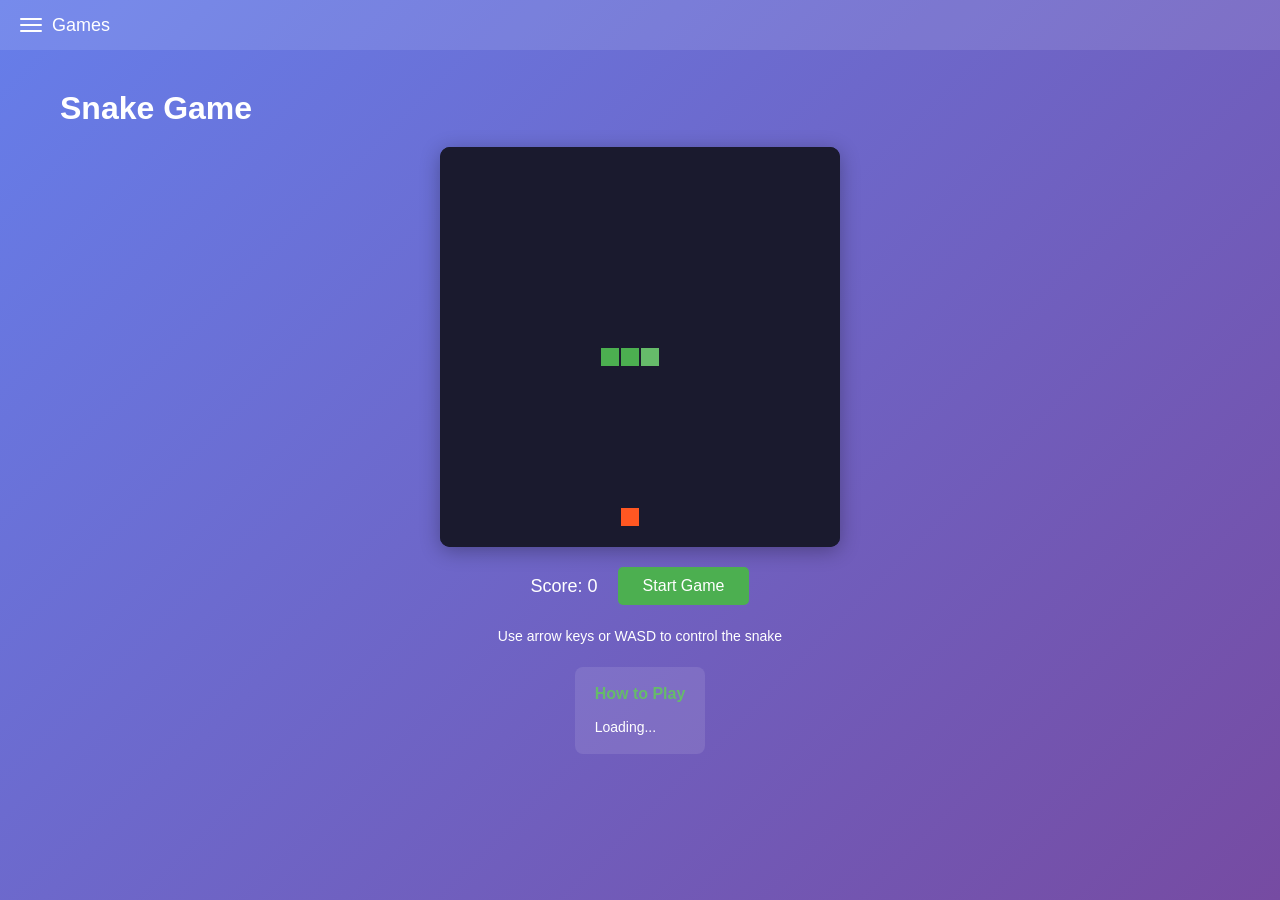
==== index.html @ 15c40516 "add usage add readme" ====
<!DOCTYPE html>
<html lang="en">
<head>
<meta charset="UTF-8">
<meta name="viewport" content="width=device-width, initial-scale=1.0">
<title>Snake Game</title>
<style>
* { margin: 0; padding: 0; box-sizing: border-box; }
body { font-family: Arial, sans-serif; background: linear-gradient(135deg, #667eea 0%, #764ba2 100%); min-height: 100vh; }

/* Collapsible game menu */
.game-nav {
  background: rgba(255, 255, 255, 0.1);
  padding: 0 20px;
  position: relative;
  display: flex;
  align-items: center;
  height: 50px;
}
.menu-btn {
  background: none;
  border: none;
  color: white;
  font-size: 18px;
  cursor: pointer;
  display: flex;
  align-items: center;
  gap: 10px;
  padding: 0;
  height: 100%;
}
.menu-btn:hover { opacity: 0.8; }
.hamburger {
  display: flex;
  flex-direction: column;
  gap: 4px;
  width: 22px;
}
.hamburger span {
  display: block;
  height: 2px;
  background: white;
  border-radius: 1px;
  transition: all 0.3s;
}
.menu-btn.open .hamburger span:nth-child(1) { transform: rotate(45deg) translate(4px, 4px); }
.menu-btn.open .hamburger span:nth-child(2) { opacity: 0; }
.menu-btn.open .hamburger span:nth-child(3) { transform: rotate(-45deg) translate(4px, -4px); }

.games-dropdown {
  display: none;
  position: absolute;
  top: 50px;
  left: 0;
  right: 0;
  background: rgba(30, 30, 60, 0.95);
  backdrop-filter: blur(10px);
  padding: 10px 0;
  z-index: 100;
  animation: slideDown 0.2s ease;
}
.games-dropdown.open { display: block; }
@keyframes slideDown {
  from { opacity: 0; transform: translateY(-5px); }
  to { opacity: 1; transform: translateY(0); }
}
.games-dropdown a {
  display: block;
  color: white;
  text-decoration: none;
  padding: 12px 24px;
  font-size: 16px;
  transition: background 0.2s;
}
.games-dropdown a:hover { background: rgba(255, 255, 255, 0.15); }
.games-dropdown a.current {
  background: rgba(255, 255, 255, 0.2);
  font-weight: bold;
  border-left: 3px solid #66BB6A;
}

main { padding: 40px 20px; max-width: 1200px; margin: 0 auto; }
main h1 { color: white; margin-bottom: 20px; }
main p { color: white; line-height: 1.6; }
.game-container { display: flex; flex-direction: column; align-items: center; gap: 20px; }
#gameCanvas {
  background: #1a1a2e;
  border-radius: 10px;
  box-shadow: 0 4px 20px rgba(0, 0, 0, 0.3);
}
.game-info { display: flex; align-items: center; gap: 20px; color: white; font-size: 18px; }
#startBtn {
  padding: 10px 25px;
  font-size: 16px;
  background: #4CAF50;
  color: white;
  border: none;
  border-radius: 5px;
  cursor: pointer;
  transition: background 0.3s;
}
#startBtn:hover { background: #45a049; }
.game-controls { color: rgba(255, 255, 255, 0.8); font-size: 14px; }
.usage-panel {
  background: rgba(255, 255, 255, 0.1);
  padding: 15px 20px;
  border-radius: 8px;
  max-width: 400px;
  color: white;
  font-size: 14px;
  line-height: 1.5;
}
.usage-panel h3 {
  margin-bottom: 10px;
  font-size: 16px;
  color: #66BB6A;
}
</style>
</head>
<body>
<div class="game-nav">
  <button class="menu-btn" id="menuBtn">
    <div class="hamburger"><span></span><span></span><span></span></div>
    <span class="menu-label">Games</span>
  </button>
  <div class="games-dropdown" id="gamesDropdown"></div>
</div>
<main>
  <h1>Snake Game</h1>
  <div class="game-container">
    <canvas id="gameCanvas" width="400" height="400"></canvas>
    <div class="game-info">
      <p>Score: <span id="score">0</span></p>
      <button id="startBtn">Start Game</button>
    </div>
    <div class="game-controls">
      <p>Use arrow keys or WASD to control the snake</p>
    </div>
    <div class="usage-panel" id="usagePanel">
      <h3>How to Play</h3>
      <p id="usageText">Loading...</p>
    </div>
  </div>
</main>
<script>
// Navigator logic
let currentLang = 'en';
let gamesData = {};

async function loadGames() {
  try {
    const response = await fetch('https://zihaohong.github.io/data/links/games.json');
    gamesData = await response.json();
    renderGamesDropdown();
    renderUsagePanel();
  } catch (error) {
    console.error('Error loading games:', error);
  }
}

function renderUsagePanel() {
  const langData = gamesData[currentLang] || gamesData['en'];
  const currentGame = langData.games.find(game => game.link === 'snake-game/');
  if (currentGame && currentGame.usage) {
    document.getElementById('usageText').textContent = currentGame.usage;
  }
}

function renderGamesDropdown() {
  const container = document.getElementById('gamesDropdown');
  const langData = gamesData[currentLang] || gamesData['en'];

  if (!langData.games || langData.games.length === 0) {
    container.innerHTML = '';
    return;
  }

  container.innerHTML = langData.games.map(game => {
    const isCurrent = game.link === 'snake-game/';
    return `<a href="${game.link}" class="${isCurrent ? 'current' : ''}">${game.title}</a>`;
  }).join('');
}

function detectLanguage() {
  const lang = navigator.language.toLowerCase();
  if (lang.startsWith('zh')) { currentLang = 'zh'; }
}

detectLanguage();
loadGames();

// Toggle dropdown
document.getElementById('menuBtn').addEventListener('click', function() {
  this.classList.toggle('open');
  document.getElementById('gamesDropdown').classList.toggle('open');
});

// Close dropdown when clicking outside
document.addEventListener('click', function(e) {
  if (!e.target.closest('.game-nav')) {
    document.getElementById('menuBtn').classList.remove('open');
    document.getElementById('gamesDropdown').classList.remove('open');
  }
});

// Snake Game Logic
const SnakeGame = {
  canvas: null,
  ctx: null,
  gridSize: 20,
  snake: [],
  food: {},
  direction: 'right',
  nextDirection: 'right',
  score: 0,
  gameLoop: null,
  isRunning: false,

  init: function() {
    this.canvas = document.getElementById('gameCanvas');
    this.ctx = this.canvas.getContext('2d');
    this.reset();
    this.bindEvents();
    this.draw();
  },

  reset: function() {
    this.snake = [
      {x: 10, y: 10},
      {x: 9, y: 10},
      {x: 8, y: 10}
    ];
    this.direction = 'right';
    this.nextDirection = 'right';
    this.score = 0;
    this.spawnFood();
    document.getElementById('score').textContent = this.score;
  },

  spawnFood: function() {
    const maxX = Math.floor(this.canvas.width / this.gridSize);
    const maxY = Math.floor(this.canvas.height / this.gridSize);
    this.food = {
      x: Math.floor(Math.random() * maxX),
      y: Math.floor(Math.random() * maxY)
    };
  },

  bindEvents: function() {
    document.addEventListener('keydown', (e) => {
      const key = e.key.toLowerCase();
      if (['arrowup', 'w'].includes(key) && this.direction !== 'down') {
        this.nextDirection = 'up';
      } else if (['arrowdown', 's'].includes(key) && this.direction !== 'up') {
        this.nextDirection = 'down';
      } else if (['arrowleft', 'a'].includes(key) && this.direction !== 'right') {
        this.nextDirection = 'left';
      } else if (['arrowright', 'd'].includes(key) && this.direction !== 'left') {
        this.nextDirection = 'right';
      }
    });
    document.getElementById('startBtn').addEventListener('click', () => {
      if (!this.isRunning) { this.start(); }
    });
  },

  start: function() {
    this.reset();
    this.isRunning = true;
    document.getElementById('startBtn').textContent = 'Playing...';
    document.getElementById('startBtn').disabled = true;
    this.gameLoop = setInterval(() => this.update(), 100);
  },

  update: function() {
    this.direction = this.nextDirection;
    const head = {...this.snake[0]};
    switch (this.direction) {
      case 'up': head.y--; break;
      case 'down': head.y++; break;
      case 'left': head.x--; break;
      case 'right': head.x++; break;
    }
    const maxX = Math.floor(this.canvas.width / this.gridSize);
    const maxY = Math.floor(this.canvas.height / this.gridSize);
    if (head.x < 0 || head.x >= maxX || head.y < 0 || head.y >= maxY ||
        this.snake.some(segment => segment.x === head.x && segment.y === head.y)) {
      this.gameOver();
      return;
    }
    this.snake.unshift(head);
    if (head.x === this.food.x && head.y === this.food.y) {
      this.score += 10;
      document.getElementById('score').textContent = this.score;
      this.spawnFood();
    } else {
      this.snake.pop();
    }
    this.draw();
  },

  draw: function() {
    this.ctx.fillStyle = '#1a1a2e';
    this.ctx.fillRect(0, 0, this.canvas.width, this.canvas.height);
    this.ctx.fillStyle = '#4CAF50';
    this.snake.forEach((segment, index) => {
      this.ctx.fillStyle = index === 0 ? '#66BB6A' : '#4CAF50';
      this.ctx.fillRect(
        segment.x * this.gridSize + 1,
        segment.y * this.gridSize + 1,
        this.gridSize - 2,
        this.gridSize - 2
      );
    });
    this.ctx.fillStyle = '#FF5722';
    this.ctx.fillRect(
      this.food.x * this.gridSize + 1,
      this.food.y * this.gridSize + 1,
      this.gridSize - 2,
      this.gridSize - 2
    );
  },

  gameOver: function() {
    this.isRunning = false;
    clearInterval(this.gameLoop);
    document.getElementById('startBtn').textContent = 'Start Game';
    document.getElementById('startBtn').disabled = false;
    alert(`Game Over! Score: ${this.score}`);
  }
};

document.addEventListener('DOMContentLoaded', () => SnakeGame.init());
</script>
</body>
</html>
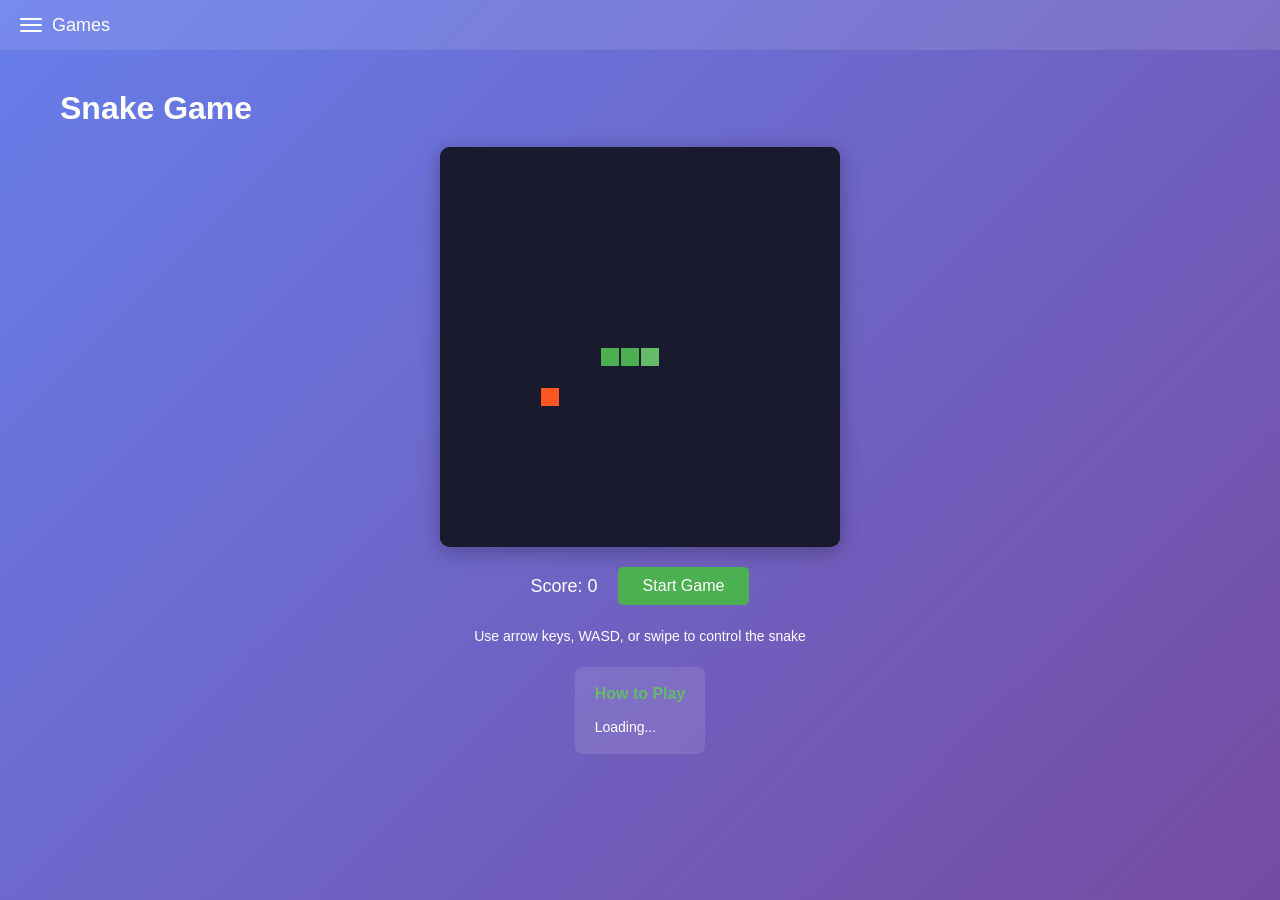
==== commit b3bfb055: "swipe by phone" ====
--- a/index.html
+++ b/index.html
@@ -134,7 +134,7 @@
       <button id="startBtn">Start Game</button>
     </div>
     <div class="game-controls">
-      <p>Use arrow keys or WASD to control the snake</p>
+      <p>Use arrow keys, WASD, or swipe to control the snake</p>
     </div>
     <div class="usage-panel" id="usagePanel">
       <h3>How to Play</h3>
@@ -262,6 +262,47 @@
     document.getElementById('startBtn').addEventListener('click', () => {
       if (!this.isRunning) { this.start(); }
     });
+
+    // Touch/swipe controls for mobile
+    let touchStartX = 0;
+    let touchStartY = 0;
+    const minSwipeDistance = 30;
+
+    this.canvas.addEventListener('touchstart', (e) => {
+      touchStartX = e.touches[0].clientX;
+      touchStartY = e.touches[0].clientY;
+      e.preventDefault();
+    }, { passive: false });
+
+    this.canvas.addEventListener('touchmove', (e) => {
+      e.preventDefault();
+    }, { passive: false });
+
+    this.canvas.addEventListener('touchend', (e) => {
+      const touchEndX = e.changedTouches[0].clientX;
+      const touchEndY = e.changedTouches[0].clientY;
+      const deltaX = touchEndX - touchStartX;
+      const deltaY = touchEndY - touchStartY;
+
+      if (Math.abs(deltaX) > Math.abs(deltaY)) {
+        if (Math.abs(deltaX) > minSwipeDistance) {
+          if (deltaX > 0 && this.direction !== 'left') {
+            this.nextDirection = 'right';
+          } else if (deltaX < 0 && this.direction !== 'right') {
+            this.nextDirection = 'left';
+          }
+        }
+      } else {
+        if (Math.abs(deltaY) > minSwipeDistance) {
+          if (deltaY > 0 && this.direction !== 'up') {
+            this.nextDirection = 'down';
+          } else if (deltaY < 0 && this.direction !== 'down') {
+            this.nextDirection = 'up';
+          }
+        }
+      }
+      e.preventDefault();
+    }, { passive: false });
   },
 
   start: function() {
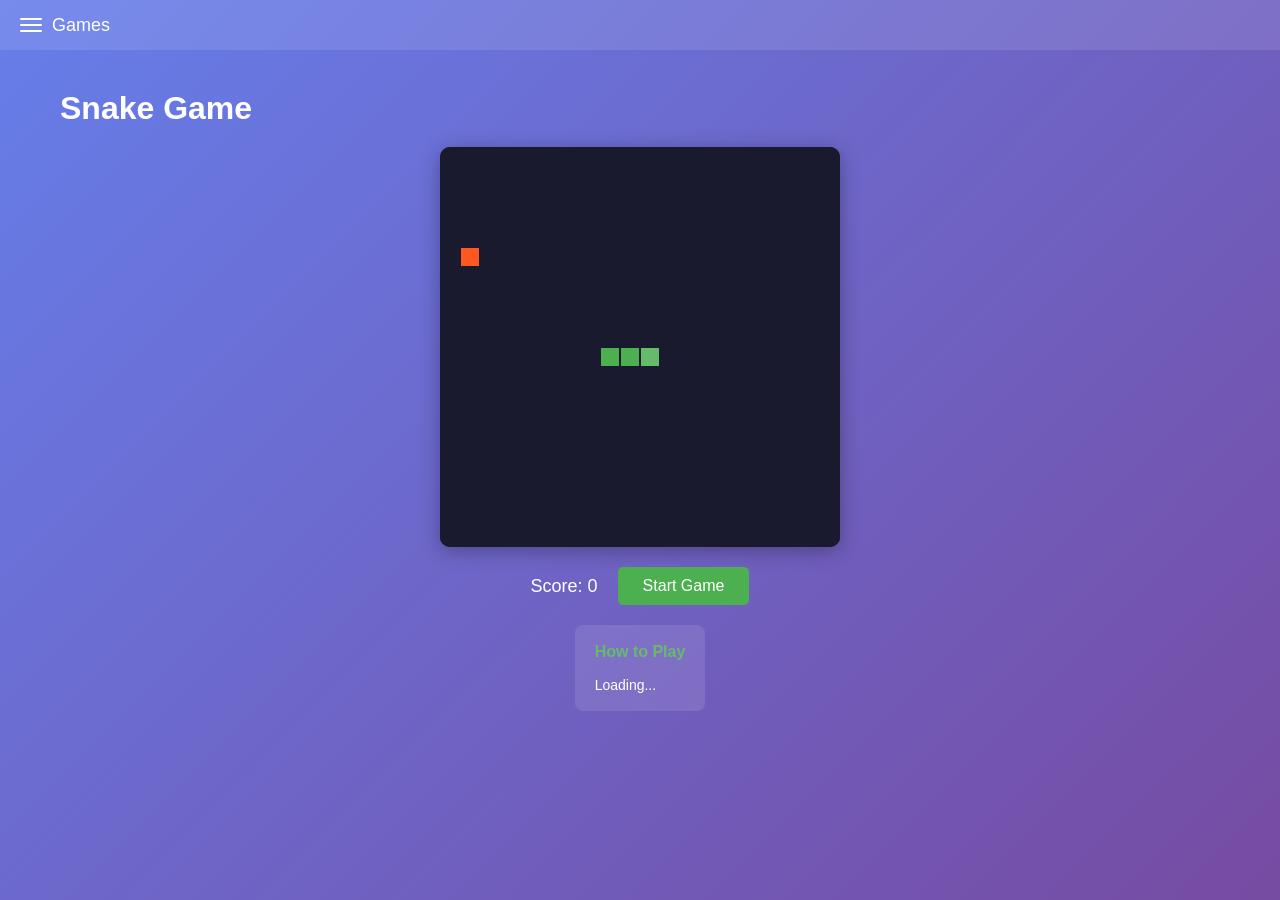
==== commit 7c3f1dff: "fix usage loading" ====
--- a/index.html
+++ b/index.html
@@ -100,7 +100,6 @@
   transition: background 0.3s;
 }
 #startBtn:hover { background: #45a049; }
-.game-controls { color: rgba(255, 255, 255, 0.8); font-size: 14px; }
 .usage-panel {
   background: rgba(255, 255, 255, 0.1);
   padding: 15px 20px;
@@ -133,9 +132,6 @@
       <p>Score: <span id="score">0</span></p>
       <button id="startBtn">Start Game</button>
     </div>
-    <div class="game-controls">
-      <p>Use arrow keys, WASD, or swipe to control the snake</p>
-    </div>
     <div class="usage-panel" id="usagePanel">
       <h3>How to Play</h3>
       <p id="usageText">Loading...</p>
@@ -160,7 +156,7 @@
 
 function renderUsagePanel() {
   const langData = gamesData[currentLang] || gamesData['en'];
-  const currentGame = langData.games.find(game => game.link === 'snake-game/');
+  const currentGame = langData.games.find(game => game.link.includes('snake-game'));
   if (currentGame && currentGame.usage) {
     document.getElementById('usageText').textContent = currentGame.usage;
   }
@@ -175,8 +171,9 @@
     return;
   }
 
+  const currentUrl = window.location.href;
   container.innerHTML = langData.games.map(game => {
-    const isCurrent = game.link === 'snake-game/';
+    const isCurrent = currentUrl.startsWith(game.link);
     return `<a href="${game.link}" class="${isCurrent ? 'current' : ''}">${game.title}</a>`;
   }).join('');
 }
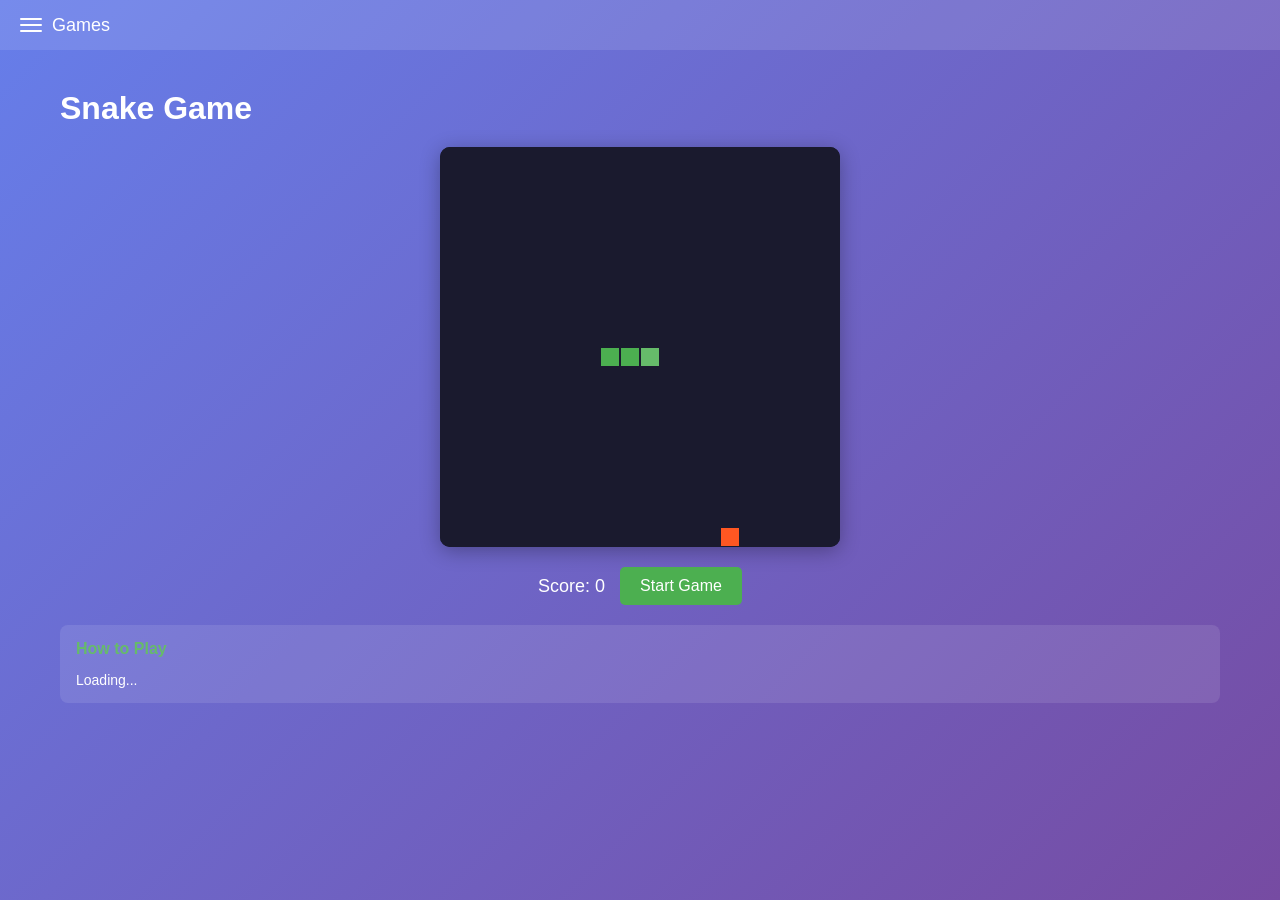
==== commit 38dfb9fd: "not scrollable" ====
--- a/index.html
+++ b/index.html
@@ -6,7 +6,12 @@
 <title>Snake Game</title>
 <style>
 * { margin: 0; padding: 0; box-sizing: border-box; }
-body { font-family: Arial, sans-serif; background: linear-gradient(135deg, #667eea 0%, #764ba2 100%); min-height: 100vh; }
+html, body {
+  font-family: Arial, sans-serif;
+  background: linear-gradient(135deg, #667eea 0%, #764ba2 100%);
+  height: 100%;
+  overflow: hidden;
+}
 
 /* Collapsible game menu */
 .game-nav {
@@ -88,10 +93,10 @@
   border-radius: 10px;
   box-shadow: 0 4px 20px rgba(0, 0, 0, 0.3);
 }
-.game-info { display: flex; align-items: center; gap: 20px; color: white; font-size: 18px; }
+.game-info { display: flex; align-items: center; gap: 15px; color: white; font-size: clamp(16px, 4vw, 18px); flex-wrap: wrap; justify-content: center; }
 #startBtn {
-  padding: 10px 25px;
-  font-size: 16px;
+  padding: 10px 20px;
+  font-size: clamp(14px, 3vw, 16px);
   background: #4CAF50;
   color: white;
   border: none;
@@ -102,16 +107,16 @@
 #startBtn:hover { background: #45a049; }
 .usage-panel {
   background: rgba(255, 255, 255, 0.1);
-  padding: 15px 20px;
+  padding: 12px 16px;
   border-radius: 8px;
-  max-width: 400px;
+  width: 100%;
   color: white;
-  font-size: 14px;
+  font-size: clamp(12px, 3vw, 14px);
   line-height: 1.5;
 }
 .usage-panel h3 {
-  margin-bottom: 10px;
-  font-size: 16px;
+  margin-bottom: 8px;
+  font-size: clamp(14px, 3.5vw, 16px);
   color: #66BB6A;
 }
 </style>
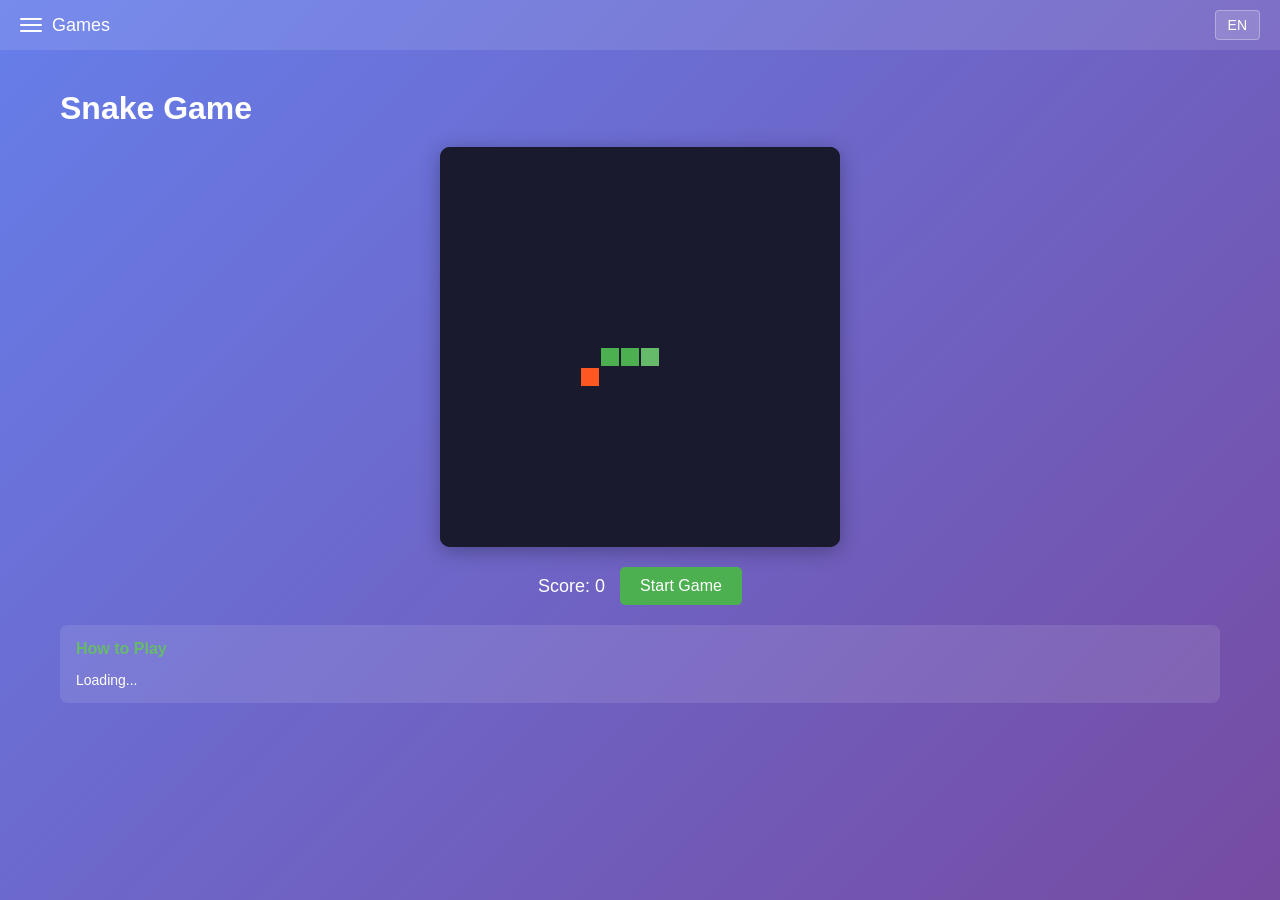
==== commit 1ab71604: "add locale" ====
--- a/index.html
+++ b/index.html
@@ -20,8 +20,11 @@
   position: relative;
   display: flex;
   align-items: center;
+  justify-content: space-between;
   height: 50px;
 }
+.nav-left { display: flex; align-items: center; }
+.nav-right { display: flex; align-items: center; }
 .menu-btn {
   background: none;
   border: none;
@@ -35,6 +38,17 @@
   height: 100%;
 }
 .menu-btn:hover { opacity: 0.8; }
+.lang-btn {
+  background: rgba(255, 255, 255, 0.15);
+  border: 1px solid rgba(255, 255, 255, 0.3);
+  color: white;
+  font-size: 14px;
+  padding: 6px 12px;
+  border-radius: 4px;
+  cursor: pointer;
+  transition: all 0.3s;
+}
+.lang-btn:hover { background: rgba(255, 255, 255, 0.25); }
 .hamburger {
   display: flex;
   flex-direction: column;
@@ -123,10 +137,15 @@
 </head>
 <body>
 <div class="game-nav">
-  <button class="menu-btn" id="menuBtn">
-    <div class="hamburger"><span></span><span></span><span></span></div>
-    <span class="menu-label">Games</span>
-  </button>
+  <div class="nav-left">
+    <button class="menu-btn" id="menuBtn">
+      <div class="hamburger"><span></span><span></span><span></span></div>
+      <span class="menu-label">Games</span>
+    </button>
+  </div>
+  <div class="nav-right">
+    <button class="lang-btn" id="langBtn">EN</button>
+  </div>
   <div class="games-dropdown" id="gamesDropdown"></div>
 </div>
 <main>
@@ -186,10 +205,19 @@
 function detectLanguage() {
   const lang = navigator.language.toLowerCase();
   if (lang.startsWith('zh')) { currentLang = 'zh'; }
+  document.getElementById('langBtn').textContent = currentLang === 'en' ? 'EN' : '中文';
 }
 
 detectLanguage();
 loadGames();
+
+// Language toggle
+document.getElementById('langBtn').addEventListener('click', function() {
+  currentLang = currentLang === 'en' ? 'zh' : 'en';
+  this.textContent = currentLang === 'en' ? 'EN' : '中文';
+  renderGamesDropdown();
+  renderUsagePanel();
+});
 
 // Toggle dropdown
 document.getElementById('menuBtn').addEventListener('click', function() {
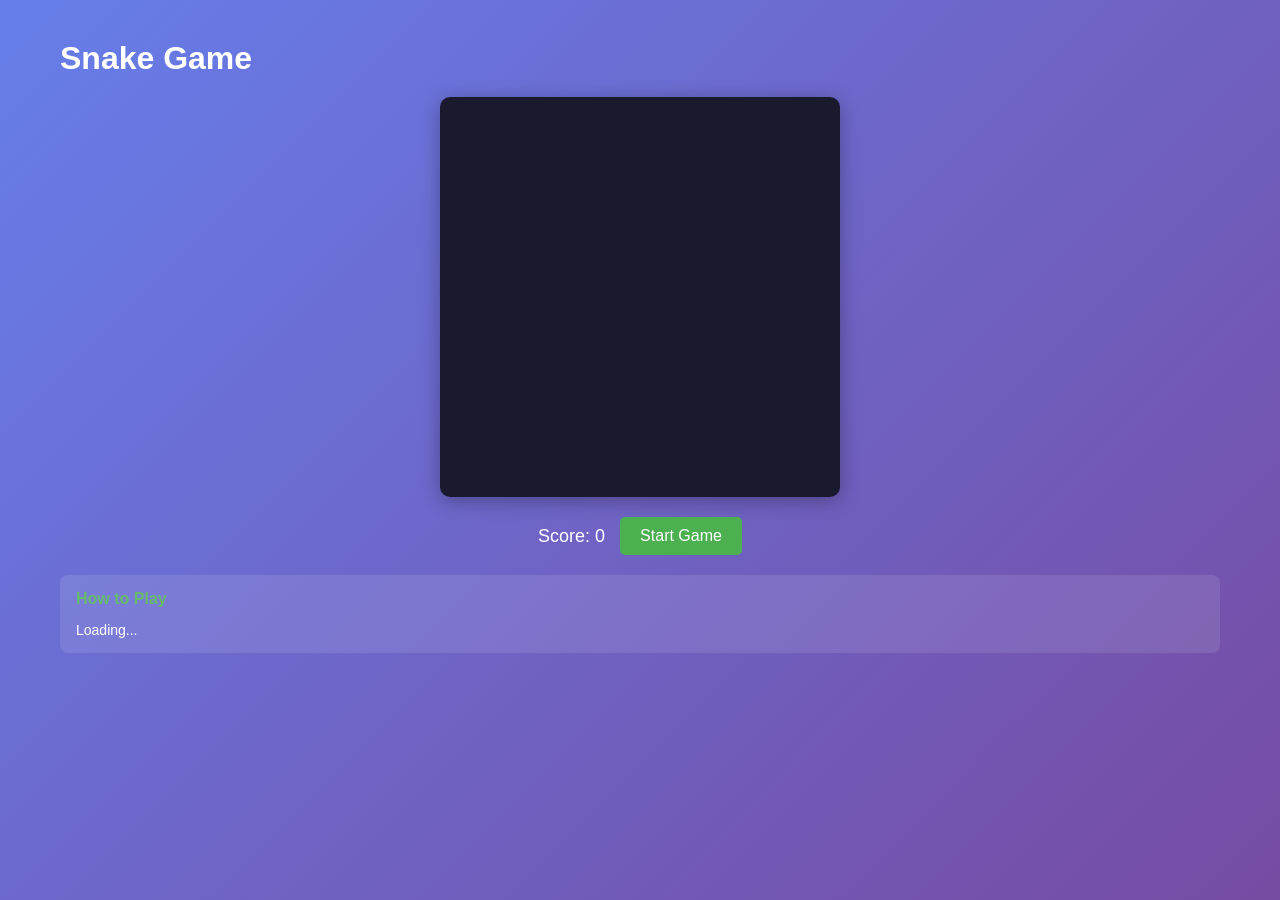
==== commit 5a031fa8: "centralized navbar" ====
--- a/index.html
+++ b/index.html
@@ -13,91 +13,6 @@
   overflow: hidden;
 }
 
-/* Collapsible game menu */
-.game-nav {
-  background: rgba(255, 255, 255, 0.1);
-  padding: 0 20px;
-  position: relative;
-  display: flex;
-  align-items: center;
-  justify-content: space-between;
-  height: 50px;
-}
-.nav-left { display: flex; align-items: center; }
-.nav-right { display: flex; align-items: center; }
-.menu-btn {
-  background: none;
-  border: none;
-  color: white;
-  font-size: 18px;
-  cursor: pointer;
-  display: flex;
-  align-items: center;
-  gap: 10px;
-  padding: 0;
-  height: 100%;
-}
-.menu-btn:hover { opacity: 0.8; }
-.lang-btn {
-  background: rgba(255, 255, 255, 0.15);
-  border: 1px solid rgba(255, 255, 255, 0.3);
-  color: white;
-  font-size: 14px;
-  padding: 6px 12px;
-  border-radius: 4px;
-  cursor: pointer;
-  transition: all 0.3s;
-}
-.lang-btn:hover { background: rgba(255, 255, 255, 0.25); }
-.hamburger {
-  display: flex;
-  flex-direction: column;
-  gap: 4px;
-  width: 22px;
-}
-.hamburger span {
-  display: block;
-  height: 2px;
-  background: white;
-  border-radius: 1px;
-  transition: all 0.3s;
-}
-.menu-btn.open .hamburger span:nth-child(1) { transform: rotate(45deg) translate(4px, 4px); }
-.menu-btn.open .hamburger span:nth-child(2) { opacity: 0; }
-.menu-btn.open .hamburger span:nth-child(3) { transform: rotate(-45deg) translate(4px, -4px); }
-
-.games-dropdown {
-  display: none;
-  position: absolute;
-  top: 50px;
-  left: 0;
-  right: 0;
-  background: rgba(30, 30, 60, 0.95);
-  backdrop-filter: blur(10px);
-  padding: 10px 0;
-  z-index: 100;
-  animation: slideDown 0.2s ease;
-}
-.games-dropdown.open { display: block; }
-@keyframes slideDown {
-  from { opacity: 0; transform: translateY(-5px); }
-  to { opacity: 1; transform: translateY(0); }
-}
-.games-dropdown a {
-  display: block;
-  color: white;
-  text-decoration: none;
-  padding: 12px 24px;
-  font-size: 16px;
-  transition: background 0.2s;
-}
-.games-dropdown a:hover { background: rgba(255, 255, 255, 0.15); }
-.games-dropdown a.current {
-  background: rgba(255, 255, 255, 0.2);
-  font-weight: bold;
-  border-left: 3px solid #66BB6A;
-}
-
 main { padding: 40px 20px; max-width: 1200px; margin: 0 auto; }
 main h1 { color: white; margin-bottom: 20px; }
 main p { color: white; line-height: 1.6; }
@@ -134,20 +49,9 @@
   color: #66BB6A;
 }
 </style>
+<script src="https://zihaohong.github.io/data/lib/navbar/navbar.js"></script>
 </head>
 <body>
-<div class="game-nav">
-  <div class="nav-left">
-    <button class="menu-btn" id="menuBtn">
-      <div class="hamburger"><span></span><span></span><span></span></div>
-      <span class="menu-label">Games</span>
-    </button>
-  </div>
-  <div class="nav-right">
-    <button class="lang-btn" id="langBtn">EN</button>
-  </div>
-  <div class="games-dropdown" id="gamesDropdown"></div>
-</div>
 <main>
   <h1>Snake Game</h1>
   <div class="game-container">
@@ -163,76 +67,6 @@
   </div>
 </main>
 <script>
-// Navigator logic
-let currentLang = 'en';
-let gamesData = {};
-
-async function loadGames() {
-  try {
-    const response = await fetch('https://zihaohong.github.io/data/links/games.json');
-    gamesData = await response.json();
-    renderGamesDropdown();
-    renderUsagePanel();
-  } catch (error) {
-    console.error('Error loading games:', error);
-  }
-}
-
-function renderUsagePanel() {
-  const langData = gamesData[currentLang] || gamesData['en'];
-  const currentGame = langData.games.find(game => game.link.includes('snake-game'));
-  if (currentGame && currentGame.usage) {
-    document.getElementById('usageText').textContent = currentGame.usage;
-  }
-}
-
-function renderGamesDropdown() {
-  const container = document.getElementById('gamesDropdown');
-  const langData = gamesData[currentLang] || gamesData['en'];
-
-  if (!langData.games || langData.games.length === 0) {
-    container.innerHTML = '';
-    return;
-  }
-
-  const currentUrl = window.location.href;
-  container.innerHTML = langData.games.map(game => {
-    const isCurrent = currentUrl.startsWith(game.link);
-    return `<a href="${game.link}" class="${isCurrent ? 'current' : ''}">${game.title}</a>`;
-  }).join('');
-}
-
-function detectLanguage() {
-  const lang = navigator.language.toLowerCase();
-  if (lang.startsWith('zh')) { currentLang = 'zh'; }
-  document.getElementById('langBtn').textContent = currentLang === 'en' ? 'EN' : '中文';
-}
-
-detectLanguage();
-loadGames();
-
-// Language toggle
-document.getElementById('langBtn').addEventListener('click', function() {
-  currentLang = currentLang === 'en' ? 'zh' : 'en';
-  this.textContent = currentLang === 'en' ? 'EN' : '中文';
-  renderGamesDropdown();
-  renderUsagePanel();
-});
-
-// Toggle dropdown
-document.getElementById('menuBtn').addEventListener('click', function() {
-  this.classList.toggle('open');
-  document.getElementById('gamesDropdown').classList.toggle('open');
-});
-
-// Close dropdown when clicking outside
-document.addEventListener('click', function(e) {
-  if (!e.target.closest('.game-nav')) {
-    document.getElementById('menuBtn').classList.remove('open');
-    document.getElementById('gamesDropdown').classList.remove('open');
-  }
-});
-
 // Snake Game Logic
 const SnakeGame = {
   canvas: null,
@@ -401,7 +235,10 @@
   }
 };
 
-document.addEventListener('DOMContentLoaded', () => SnakeGame.init());
+document.addEventListener('DOMContentLoaded', () => {
+  Navbar.init();
+  SnakeGame.init();
+});
 </script>
 </body>
 </html>
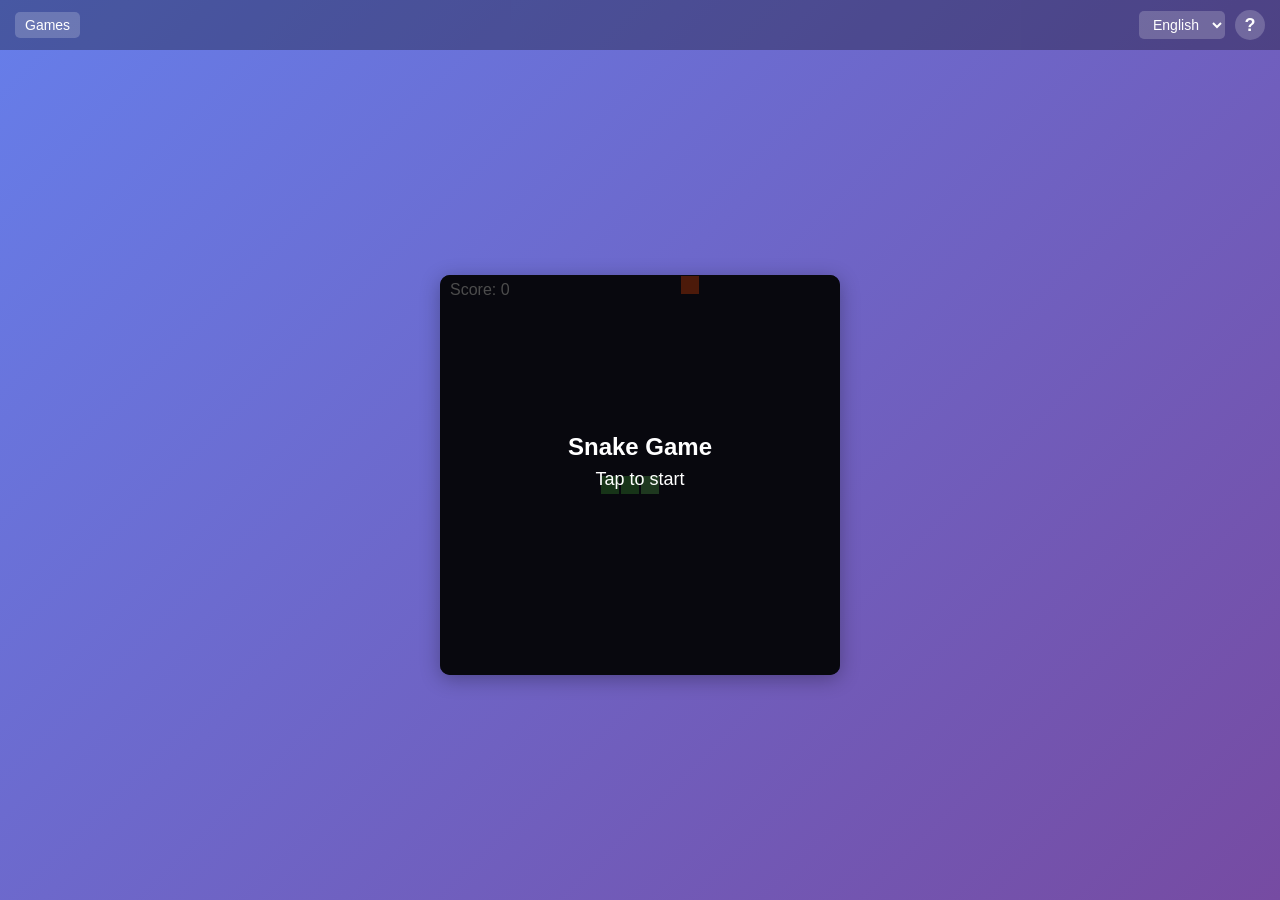
==== commit 1d8e9698: "fix errors" ====
--- a/index.html
+++ b/index.html
@@ -4,241 +4,29 @@
 <meta charset="UTF-8">
 <meta name="viewport" content="width=device-width, initial-scale=1.0">
 <title>Snake Game</title>
-<style>
-* { margin: 0; padding: 0; box-sizing: border-box; }
-html, body {
-  font-family: Arial, sans-serif;
-  background: linear-gradient(135deg, #667eea 0%, #764ba2 100%);
-  height: 100%;
-  overflow: hidden;
-}
-
-main { padding: 40px 20px; max-width: 1200px; margin: 0 auto; }
-main h1 { color: white; margin-bottom: 20px; }
-main p { color: white; line-height: 1.6; }
-.game-container { display: flex; flex-direction: column; align-items: center; gap: 20px; }
-#gameCanvas {
-  background: #1a1a2e;
-  border-radius: 10px;
-  box-shadow: 0 4px 20px rgba(0, 0, 0, 0.3);
-}
-.game-info { display: flex; align-items: center; gap: 15px; color: white; font-size: clamp(16px, 4vw, 18px); flex-wrap: wrap; justify-content: center; }
-#startBtn {
-  padding: 10px 20px;
-  font-size: clamp(14px, 3vw, 16px);
-  background: #4CAF50;
-  color: white;
-  border: none;
-  border-radius: 5px;
-  cursor: pointer;
-  transition: background 0.3s;
-}
-#startBtn:hover { background: #45a049; }
-.usage-panel {
-  background: rgba(255, 255, 255, 0.1);
-  padding: 12px 16px;
-  border-radius: 8px;
-  width: 100%;
-  color: white;
-  font-size: clamp(12px, 3vw, 14px);
-  line-height: 1.5;
-}
-.usage-panel h3 {
-  margin-bottom: 8px;
-  font-size: clamp(14px, 3.5vw, 16px);
-  color: #66BB6A;
-}
-</style>
-<script src="https://zihaohong.github.io/data/lib/navbar/navbar.js"></script>
+<link rel="stylesheet" href="css/utils.css">
 </head>
 <body>
-<main>
-  <h1>Snake Game</h1>
-  <div class="game-container">
-    <canvas id="gameCanvas" width="400" height="400"></canvas>
-    <div class="game-info">
-      <p>Score: <span id="score">0</span></p>
-      <button id="startBtn">Start Game</button>
-    </div>
-    <div class="usage-panel" id="usagePanel">
-      <h3>How to Play</h3>
-      <p id="usageText">Loading...</p>
+<header>
+  <div class="header-left">
+    <button class="games-btn" id="gamesBtn">Games</button>
+    <div class="games-dropdown" id="gamesDropdown"></div>
+  </div>
+  <div class="header-right">
+    <select class="locale-select" id="localeSelect">
+      <option value="en">English</option>
+      <option value="zh">中文</option>
+    </select>
+    <button class="help-btn" id="helpBtn">?</button>
+    <div class="help-dropdown" id="helpDropdown">
+      <h3 id="helpTitle">How to Play</h3>
+      <p id="helpText">Loading...</p>
     </div>
   </div>
+</header>
+<main>
+  <canvas id="gameCanvas" width="400" height="400"></canvas>
 </main>
-<script>
-// Snake Game Logic
-const SnakeGame = {
-  canvas: null,
-  ctx: null,
-  gridSize: 20,
-  snake: [],
-  food: {},
-  direction: 'right',
-  nextDirection: 'right',
-  score: 0,
-  gameLoop: null,
-  isRunning: false,
-
-  init: function() {
-    this.canvas = document.getElementById('gameCanvas');
-    this.ctx = this.canvas.getContext('2d');
-    this.reset();
-    this.bindEvents();
-    this.draw();
-  },
-
-  reset: function() {
-    this.snake = [
-      {x: 10, y: 10},
-      {x: 9, y: 10},
-      {x: 8, y: 10}
-    ];
-    this.direction = 'right';
-    this.nextDirection = 'right';
-    this.score = 0;
-    this.spawnFood();
-    document.getElementById('score').textContent = this.score;
-  },
-
-  spawnFood: function() {
-    const maxX = Math.floor(this.canvas.width / this.gridSize);
-    const maxY = Math.floor(this.canvas.height / this.gridSize);
-    this.food = {
-      x: Math.floor(Math.random() * maxX),
-      y: Math.floor(Math.random() * maxY)
-    };
-  },
-
-  bindEvents: function() {
-    document.addEventListener('keydown', (e) => {
-      const key = e.key.toLowerCase();
-      if (['arrowup', 'w'].includes(key) && this.direction !== 'down') {
-        this.nextDirection = 'up';
-      } else if (['arrowdown', 's'].includes(key) && this.direction !== 'up') {
-        this.nextDirection = 'down';
-      } else if (['arrowleft', 'a'].includes(key) && this.direction !== 'right') {
-        this.nextDirection = 'left';
-      } else if (['arrowright', 'd'].includes(key) && this.direction !== 'left') {
-        this.nextDirection = 'right';
-      }
-    });
-    document.getElementById('startBtn').addEventListener('click', () => {
-      if (!this.isRunning) { this.start(); }
-    });
-
-    // Touch/swipe controls for mobile
-    let touchStartX = 0;
-    let touchStartY = 0;
-    const minSwipeDistance = 30;
-
-    this.canvas.addEventListener('touchstart', (e) => {
-      touchStartX = e.touches[0].clientX;
-      touchStartY = e.touches[0].clientY;
-      e.preventDefault();
-    }, { passive: false });
-
-    this.canvas.addEventListener('touchmove', (e) => {
-      e.preventDefault();
-    }, { passive: false });
-
-    this.canvas.addEventListener('touchend', (e) => {
-      const touchEndX = e.changedTouches[0].clientX;
-      const touchEndY = e.changedTouches[0].clientY;
-      const deltaX = touchEndX - touchStartX;
-      const deltaY = touchEndY - touchStartY;
-
-      if (Math.abs(deltaX) > Math.abs(deltaY)) {
-        if (Math.abs(deltaX) > minSwipeDistance) {
-          if (deltaX > 0 && this.direction !== 'left') {
-            this.nextDirection = 'right';
-          } else if (deltaX < 0 && this.direction !== 'right') {
-            this.nextDirection = 'left';
-          }
-        }
-      } else {
-        if (Math.abs(deltaY) > minSwipeDistance) {
-          if (deltaY > 0 && this.direction !== 'up') {
-            this.nextDirection = 'down';
-          } else if (deltaY < 0 && this.direction !== 'down') {
-            this.nextDirection = 'up';
-          }
-        }
-      }
-      e.preventDefault();
-    }, { passive: false });
-  },
-
-  start: function() {
-    this.reset();
-    this.isRunning = true;
-    document.getElementById('startBtn').textContent = 'Playing...';
-    document.getElementById('startBtn').disabled = true;
-    this.gameLoop = setInterval(() => this.update(), 100);
-  },
-
-  update: function() {
-    this.direction = this.nextDirection;
-    const head = {...this.snake[0]};
-    switch (this.direction) {
-      case 'up': head.y--; break;
-      case 'down': head.y++; break;
-      case 'left': head.x--; break;
-      case 'right': head.x++; break;
-    }
-    const maxX = Math.floor(this.canvas.width / this.gridSize);
-    const maxY = Math.floor(this.canvas.height / this.gridSize);
-    if (head.x < 0 || head.x >= maxX || head.y < 0 || head.y >= maxY ||
-        this.snake.some(segment => segment.x === head.x && segment.y === head.y)) {
-      this.gameOver();
-      return;
-    }
-    this.snake.unshift(head);
-    if (head.x === this.food.x && head.y === this.food.y) {
-      this.score += 10;
-      document.getElementById('score').textContent = this.score;
-      this.spawnFood();
-    } else {
-      this.snake.pop();
-    }
-    this.draw();
-  },
-
-  draw: function() {
-    this.ctx.fillStyle = '#1a1a2e';
-    this.ctx.fillRect(0, 0, this.canvas.width, this.canvas.height);
-    this.ctx.fillStyle = '#4CAF50';
-    this.snake.forEach((segment, index) => {
-      this.ctx.fillStyle = index === 0 ? '#66BB6A' : '#4CAF50';
-      this.ctx.fillRect(
-        segment.x * this.gridSize + 1,
-        segment.y * this.gridSize + 1,
-        this.gridSize - 2,
-        this.gridSize - 2
-      );
-    });
-    this.ctx.fillStyle = '#FF5722';
-    this.ctx.fillRect(
-      this.food.x * this.gridSize + 1,
-      this.food.y * this.gridSize + 1,
-      this.gridSize - 2,
-      this.gridSize - 2
-    );
-  },
-
-  gameOver: function() {
-    this.isRunning = false;
-    clearInterval(this.gameLoop);
-    document.getElementById('startBtn').textContent = 'Start Game';
-    document.getElementById('startBtn').disabled = false;
-    alert(`Game Over! Score: ${this.score}`);
-  }
-};
-
-document.addEventListener('DOMContentLoaded', () => {
-  Navbar.init();
-  SnakeGame.init();
-});
-</script>
+<script src="js/utils.js"></script>
 </body>
 </html>
--- a/css/utils.css
+++ b/css/utils.css
@@ -0,0 +1,135 @@
+* { margin: 0; padding: 0; box-sizing: border-box; }
+html, body {
+  font-family: Arial, sans-serif;
+  background: linear-gradient(135deg, #667eea 0%, #764ba2 100%);
+  height: 100%;
+  overflow: hidden;
+}
+
+header {
+  position: fixed;
+  top: 0;
+  left: 0;
+  width: 100%;
+  height: 50px;
+  background: rgba(0, 0, 0, 0.3);
+  display: flex;
+  align-items: center;
+  justify-content: space-between;
+  padding: 0 15px;
+  z-index: 1000;
+}
+
+.header-left, .header-right {
+  display: flex;
+  align-items: center;
+  gap: 10px;
+  position: relative;
+}
+
+.games-btn {
+  padding: 5px 10px;
+  font-size: 14px;
+  background: rgba(255, 255, 255, 0.2);
+  color: white;
+  border: none;
+  border-radius: 5px;
+  cursor: pointer;
+}
+
+.games-dropdown {
+  position: absolute;
+  top: 50px;
+  left: 0;
+  background: rgba(0, 0, 0, 0.8);
+  color: white;
+  padding: 10px 0;
+  border-radius: 8px;
+  min-width: 150px;
+  display: none;
+  z-index: 1001;
+}
+
+.games-dropdown.show { display: block; }
+
+.games-dropdown a {
+  display: block;
+  color: white;
+  text-decoration: none;
+  padding: 10px 15px;
+  font-size: 14px;
+  transition: background 0.2s;
+}
+
+.games-dropdown a:hover { background: rgba(255, 255, 255, 0.15); }
+.games-dropdown a.current { background: rgba(255, 255, 255, 0.2); font-weight: bold; }
+
+.locale-select {
+  padding: 5px 10px;
+  font-size: 14px;
+  background: rgba(255, 255, 255, 0.2);
+  color: white;
+  border: none;
+  border-radius: 5px;
+  cursor: pointer;
+}
+
+.help-btn {
+  width: 30px;
+  height: 30px;
+  font-size: 18px;
+  font-weight: bold;
+  background: rgba(255, 255, 255, 0.2);
+  color: white;
+  border: none;
+  border-radius: 50%;
+  cursor: pointer;
+  display: flex;
+  align-items: center;
+  justify-content: center;
+}
+
+.help-dropdown {
+  position: absolute;
+  top: 50px;
+  right: 0;
+  background: rgba(0, 0, 0, 0.8);
+  color: white;
+  padding: 15px;
+  border-radius: 8px;
+  max-width: 300px;
+  display: none;
+  z-index: 1001;
+}
+
+.help-dropdown.show { display: block; }
+
+.help-dropdown h3 {
+  margin-bottom: 10px;
+  font-size: 16px;
+  color: #66BB6A;
+}
+
+.help-dropdown p {
+  font-size: 14px;
+  line-height: 1.5;
+}
+
+main {
+  padding-top: 50px;
+  height: 100%;
+  width: 100%;
+  display: flex;
+  align-items: center;
+  justify-content: center;
+}
+
+#gameCanvas {
+  background: #1a1a2e;
+  border-radius: 10px;
+  box-shadow: 0 4px 20px rgba(0, 0, 0, 0.3);
+  max-width: 100%;
+  max-height: calc(100% - 50px);
+  width: auto;
+  height: auto;
+}
